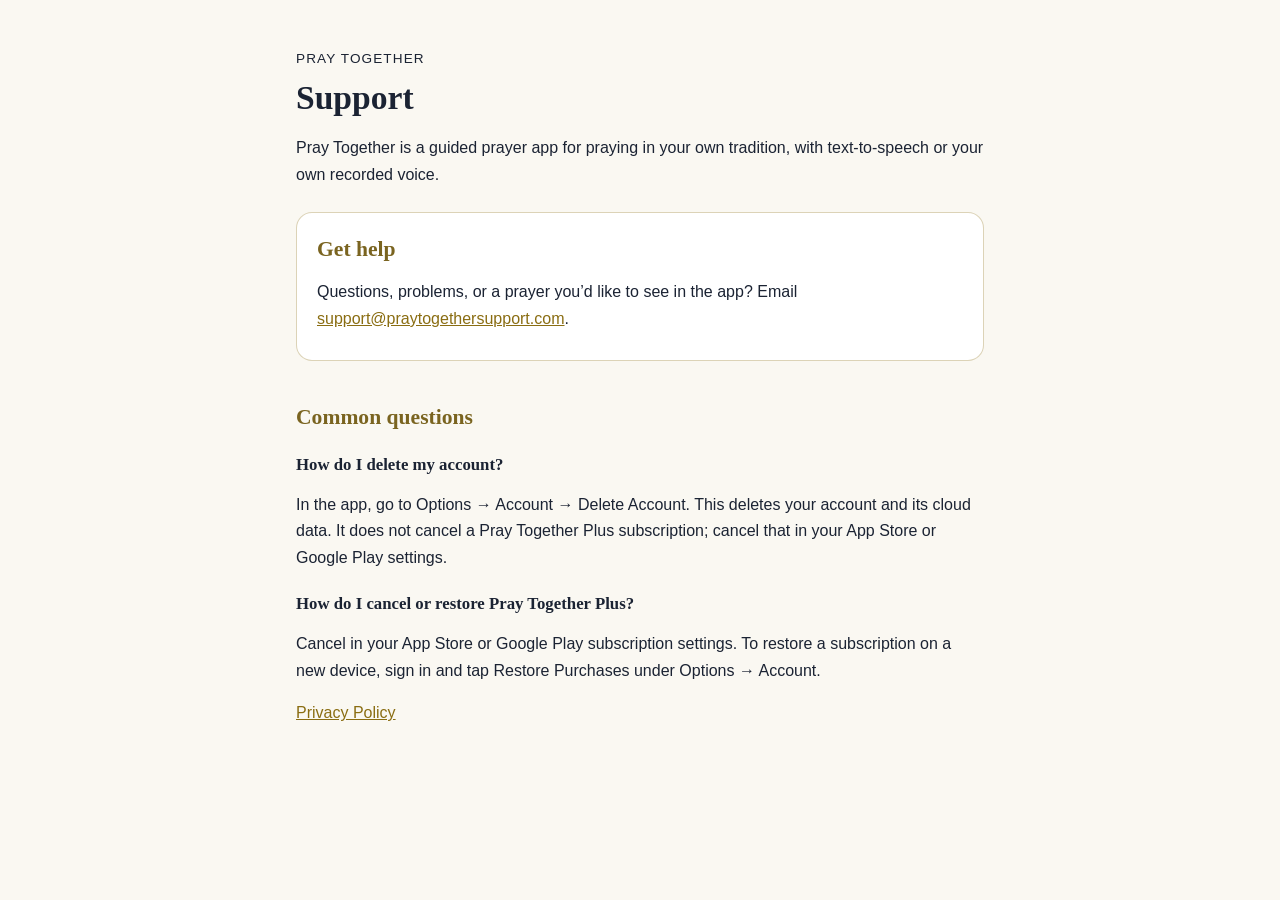
==== index.html @ 4f51a1f1 "Add Pray Together support page and privacy policy Static pages served by GitHub Pages at praytogethe" ====
<!doctype html>
<html lang="en">
<head>
  <meta charset="utf-8">
  <meta name="viewport" content="width=device-width, initial-scale=1">
  <title>Pray Together · Support</title>
  <meta name="description" content="Support and privacy information for the Pray Together app.">
  <link rel="stylesheet" href="style.css">
</head>
<body>
  <main>
    <p class="eyebrow">Pray Together</p>
    <h1>Support</h1>
    <p>Pray Together is a guided prayer app for praying in your own tradition, with text-to-speech or your own recorded voice.</p>

    <section class="summary">
      <h2>Get help</h2>
      <p>Questions, problems, or a prayer you’d like to see in the app? Email <a href="mailto:support@praytogethersupport.com">support@praytogethersupport.com</a>.</p>
    </section>

    <h2>Common questions</h2>
    <h3>How do I delete my account?</h3>
    <p>In the app, go to Options → Account → Delete Account. This deletes your account and its cloud data. It does not cancel a Pray Together Plus subscription; cancel that in your App Store or Google Play settings.</p>
    <h3>How do I cancel or restore Pray Together Plus?</h3>
    <p>Cancel in your App Store or Google Play subscription settings. To restore a subscription on a new device, sign in and tap Restore Purchases under Options → Account.</p>

    <p><a href="privacy/">Privacy Policy</a></p>
  </main>
</body>
</html>
---- style.css ----
:root {
  --bg: #0b1220;
  --text: #f4f6f9;
  --muted: #a4b3c6;
  --accent: #d4af37;
  --accent-soft: #dfd2a5;
  --surface: rgba(22, 34, 63, 0.6);
  --border: rgba(212, 175, 55, 0.25);
  color-scheme: dark;
}

@media (prefers-color-scheme: light) {
  :root {
    --bg: #faf8f2;
    --text: #1b2333;
    --muted: #4f5b6e;
    --accent: #8a6d12;
    --accent-soft: #7a6420;
    --surface: #ffffff;
    --border: rgba(138, 109, 18, 0.3);
    color-scheme: light;
  }
}

* {
  box-sizing: border-box;
}

body {
  margin: 0;
  background: var(--bg);
  color: var(--text);
  font: 16px/1.65 -apple-system, BlinkMacSystemFont, 'Segoe UI', Roboto, Helvetica, Arial, sans-serif;
}

main {
  max-width: 720px;
  margin: 0 auto;
  padding: 48px 16px 80px;
}

h1,
h2,
h3 {
  font-family: Georgia, 'Times New Roman', serif;
  line-height: 1.25;
}

h1 {
  font-size: 2.1rem;
  margin: 0.2em 0 0.1em;
}

h2 {
  font-size: 1.35rem;
  margin: 2em 0 0.5em;
  color: var(--accent-soft);
}

h3 {
  font-size: 1.05rem;
  margin: 1.4em 0 0.3em;
}

p,
li {
  color: var(--text);
}

ul {
  padding-left: 1.25em;
}

li + li {
  margin-top: 0.35em;
}

a {
  color: var(--accent);
}

.eyebrow {
  margin: 0;
  font-size: 0.85rem;
  letter-spacing: 0.08em;
  text-transform: uppercase;
}

.eyebrow a {
  text-decoration: none;
}

.meta {
  margin-top: 0;
  color: var(--muted);
}

.summary {
  margin: 1.5em 0;
  padding: 4px 20px 12px;
  background: var(--surface);
  border: 1px solid var(--border);
  border-radius: 16px;
}

.summary h2 {
  margin-top: 0.9em;
}
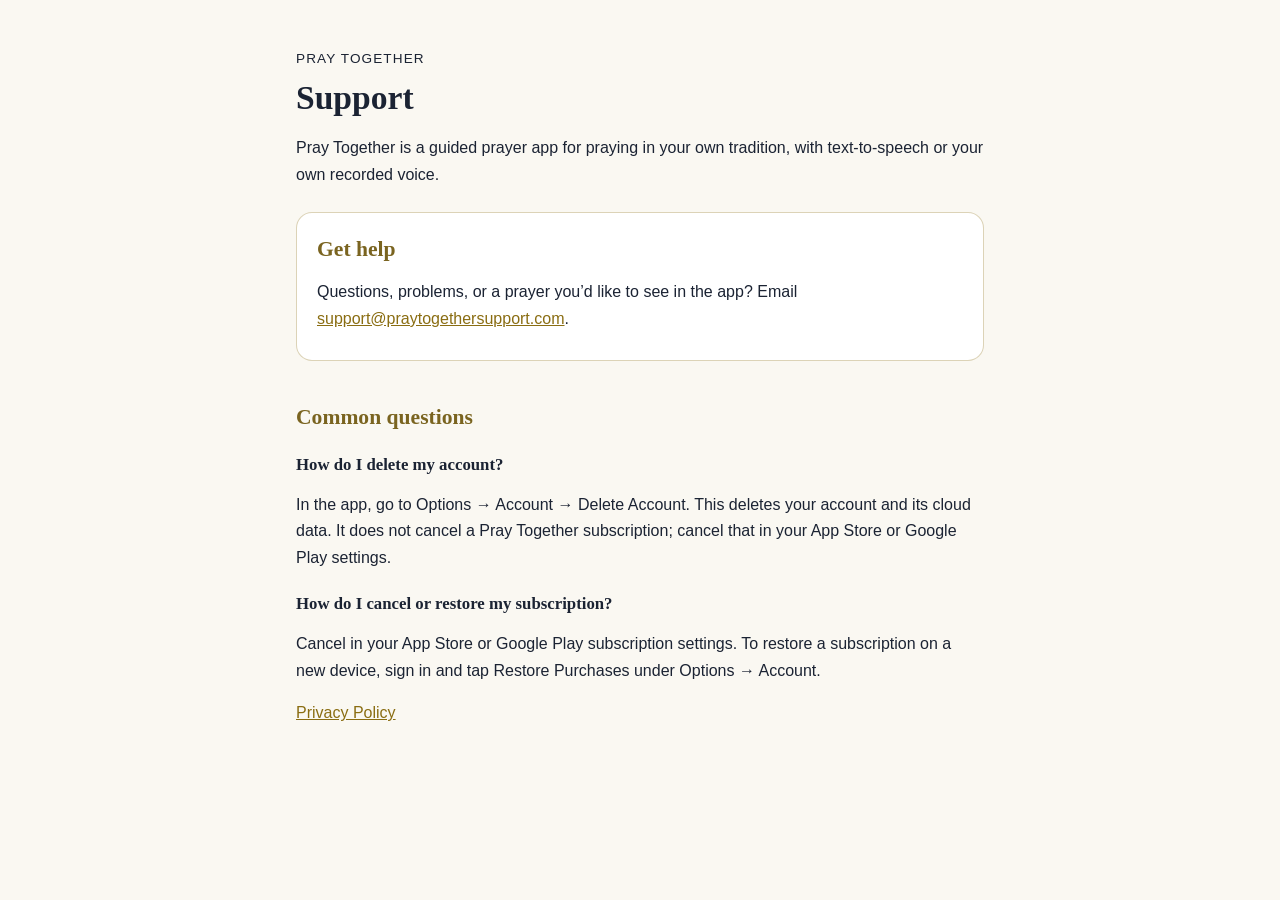
==== commit b5602ed7: "Update privacy policy and support page for the Catholic-only app Describe the app as Catholic-only, " ====
--- a/index.html
+++ b/index.html
@@ -20,8 +20,8 @@
 
     <h2>Common questions</h2>
     <h3>How do I delete my account?</h3>
-    <p>In the app, go to Options → Account → Delete Account. This deletes your account and its cloud data. It does not cancel a Pray Together Plus subscription; cancel that in your App Store or Google Play settings.</p>
-    <h3>How do I cancel or restore Pray Together Plus?</h3>
+    <p>In the app, go to Options → Account → Delete Account. This deletes your account and its cloud data. It does not cancel a Pray Together subscription; cancel that in your App Store or Google Play settings.</p>
+    <h3>How do I cancel or restore my subscription?</h3>
     <p>Cancel in your App Store or Google Play subscription settings. To restore a subscription on a new device, sign in and tap Restore Purchases under Options → Account.</p>
 
     <p><a href="privacy/">Privacy Policy</a></p>
